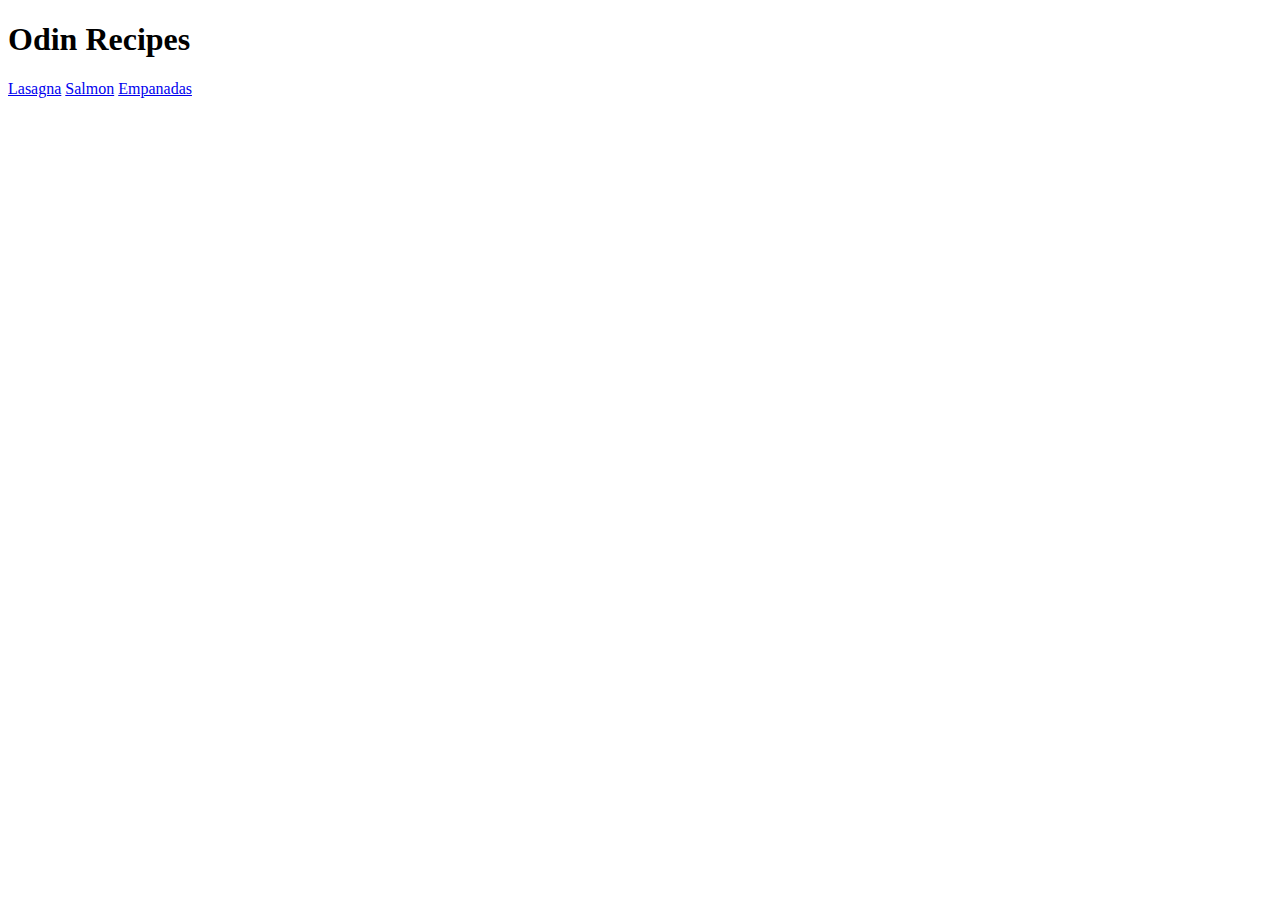
==== index.html @ facb5294 "Add two new recipes to homepage" ====
<!DOCTYPE html>
    <html lang="en">
        <head>
            <meta charset="UTF-8">
            <title>Odin Recipes</title>
        </head> 
        <body>
            <h1>Odin Recipes</h1>
            <a href="./recipes/lasagna.html">Lasagna</a>
            <a href="./recipes/salmon.html">Salmon</a>
            <a href="./recipes/empanadas.html">Empanadas</a>
        </body>
    </html>
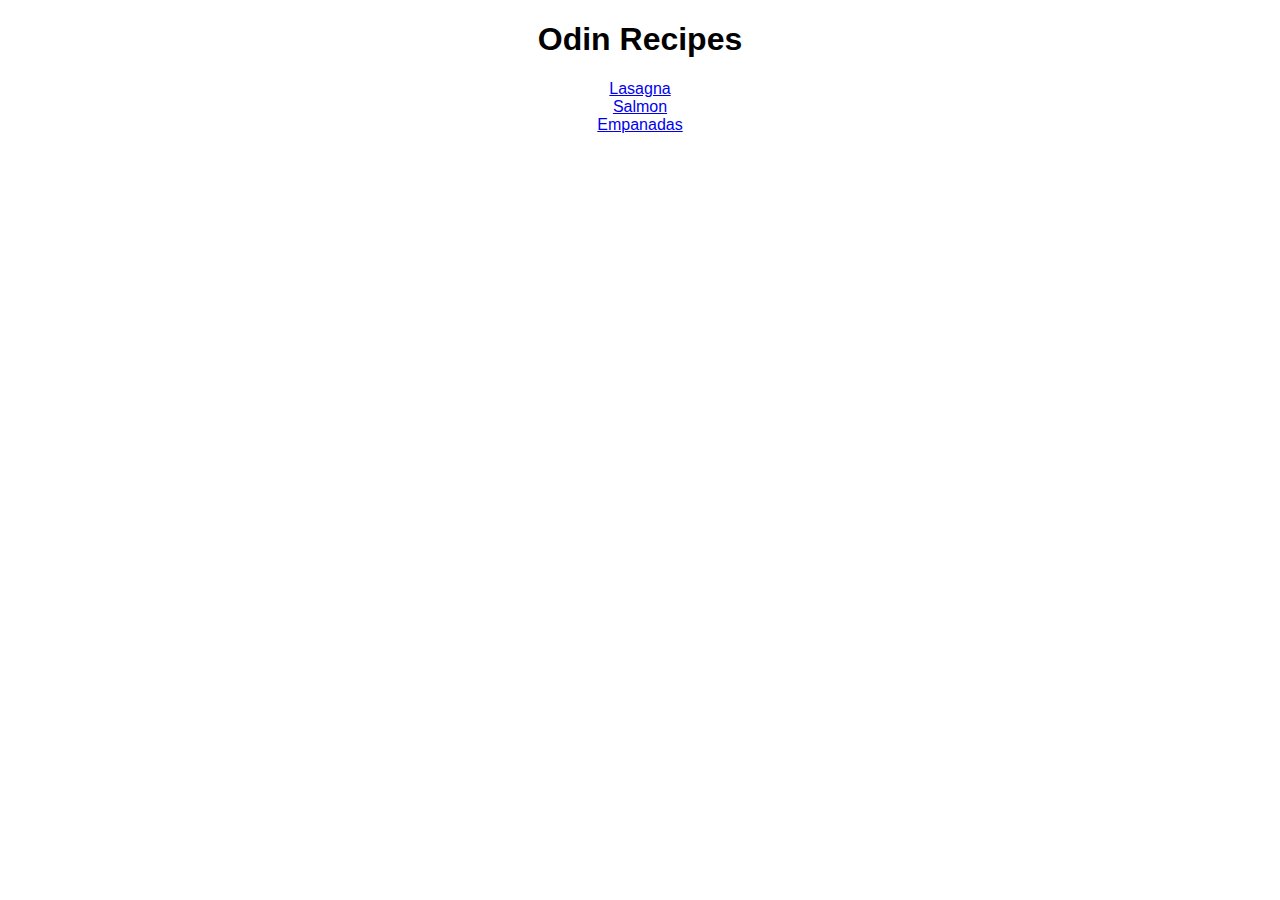
==== commit 87120cdb: "Add stylesheet directory and basic CSS to homepage" ====
--- a/index.html
+++ b/index.html
@@ -3,11 +3,18 @@
         <head>
             <meta charset="UTF-8">
             <title>Odin Recipes</title>
+            <link rel="stylesheet" href="stylesheets/style.css">
         </head> 
         <body>
             <h1>Odin Recipes</h1>
-            <a href="./recipes/lasagna.html">Lasagna</a>
-            <a href="./recipes/salmon.html">Salmon</a>
-            <a href="./recipes/empanadas.html">Empanadas</a>
+            <div>
+                <a href="./recipes/lasagna.html">Lasagna</a>
+            </div>
+            <div>
+                <a href="./recipes/salmon.html">Salmon</a>
+            </div>   
+            <div>
+                <a href="./recipes/empanadas.html">Empanadas</a>
+            </div>       
         </body>
     </html>--- a/stylesheets/style.css
+++ b/stylesheets/style.css
@@ -0,0 +1,5 @@
+h1,
+div {
+  text-align: center;
+  font-family: "Verdana", "Geneva", "Tahoma", sans-serif;
+}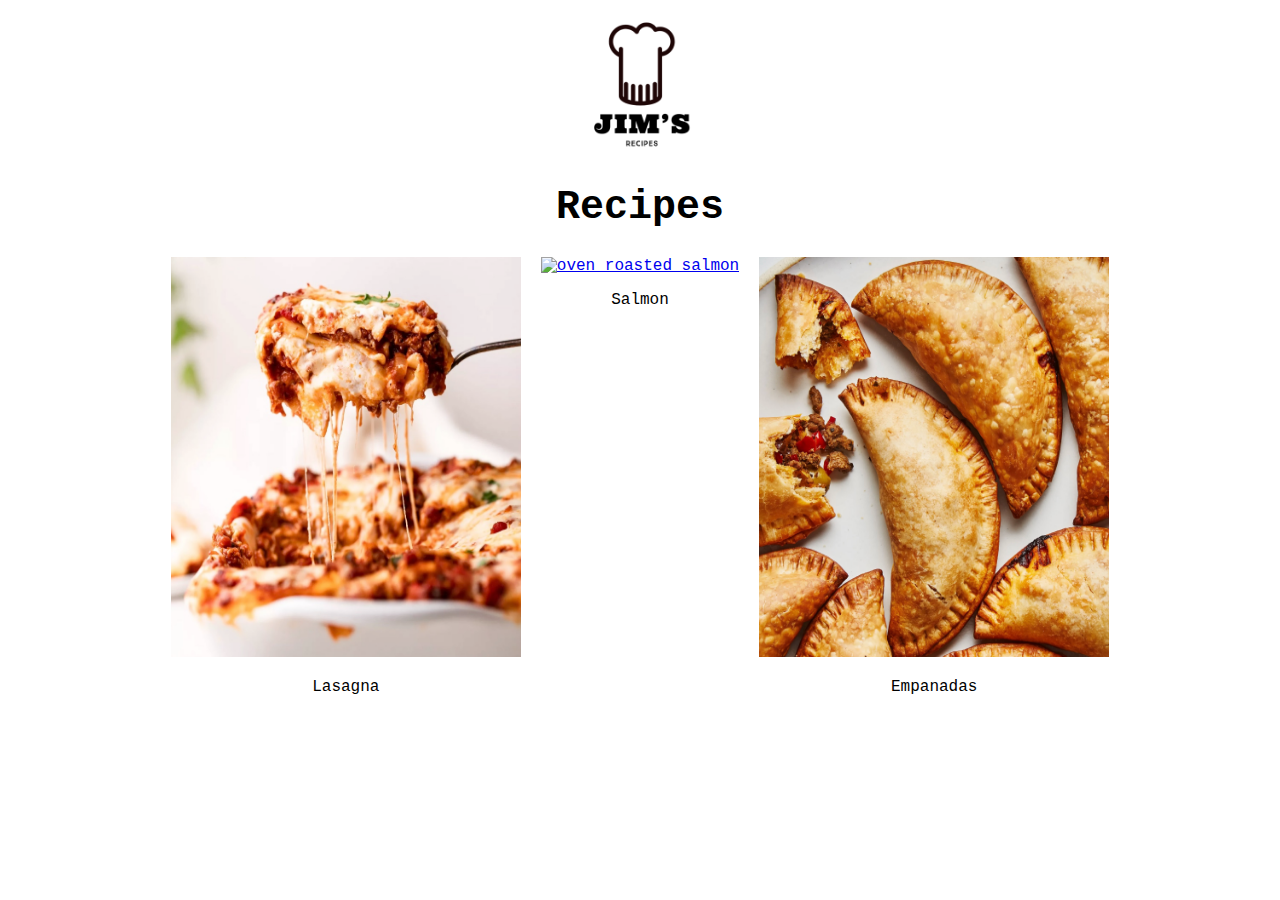
==== commit c4d37b35: "Add advanced CSS to homepage" ====
--- a/index.html
+++ b/index.html
@@ -2,19 +2,29 @@
     <html lang="en">
         <head>
             <meta charset="UTF-8">
-            <title>Odin Recipes</title>
-            <link rel="stylesheet" href="stylesheets/style.css">
+            <title>Mmm... Recipes</title>
+            <link rel="stylesheet" href="style.css">
         </head> 
+
         <body>
-            <h1>Odin Recipes</h1>
             <div>
-                <a href="./recipes/lasagna.html">Lasagna</a>
+               <a href="./index.html"> <img id="logo" src="./img/logo.png" alt="jim's recipes logo"></a>
             </div>
-            <div>
-                <a href="./recipes/salmon.html">Salmon</a>
-            </div>   
-            <div>
-                <a href="./recipes/empanadas.html">Empanadas</a>
-            </div>       
+            <h1 class="heading">Recipes</h1>
+            <div class="content">
+                <div class="item">
+                    <a href="./recipes/lasagna.html"><img src="./img/lasagna.jpg" alt="close up shot of delicious looking lasagna being picked up by a fork"></a>
+                    <p>Lasagna</p>
+                </div>
+                <div class="item">
+                    <a href="./recipes/salmon.html"><img src="./img/salmon.jpeg" alt="oven roasted salmon"></a>
+                    <p>Salmon</p>
+                </div>   
+                <div class="item">
+                    <a href="./recipes/empanadas.html"><img src="./img/empanadas.jpg" alt="picture of empanadas"> </a>
+                    <p>Empanadas</p>
+                </div>   
+            </div>    
         </body>
+
     </html>--- a/style.css
+++ b/style.css
@@ -0,0 +1,39 @@
+html {
+  font-family: "Courier New", "Geneva", "Tahoma", sans-serif;
+}
+
+#logo {
+  width: 150px;
+  height: 150px;
+  margin-left: auto;
+  margin-right: auto;
+  display: block;
+}
+
+.heading {
+  text-align: center;
+  font-size: 40px;
+}
+
+div img {
+  width: 350px;
+  height: 400px;
+}
+
+.item {
+  display: flex;
+  flex-direction: column;
+  align-items: center;
+}
+
+.item img:hover {
+  transform: scale(1.05);
+  transition:ease-in-out;
+}
+
+.content {
+  display: flex;
+  flex-direction: row;
+  justify-content: center;
+  gap: 20px;
+}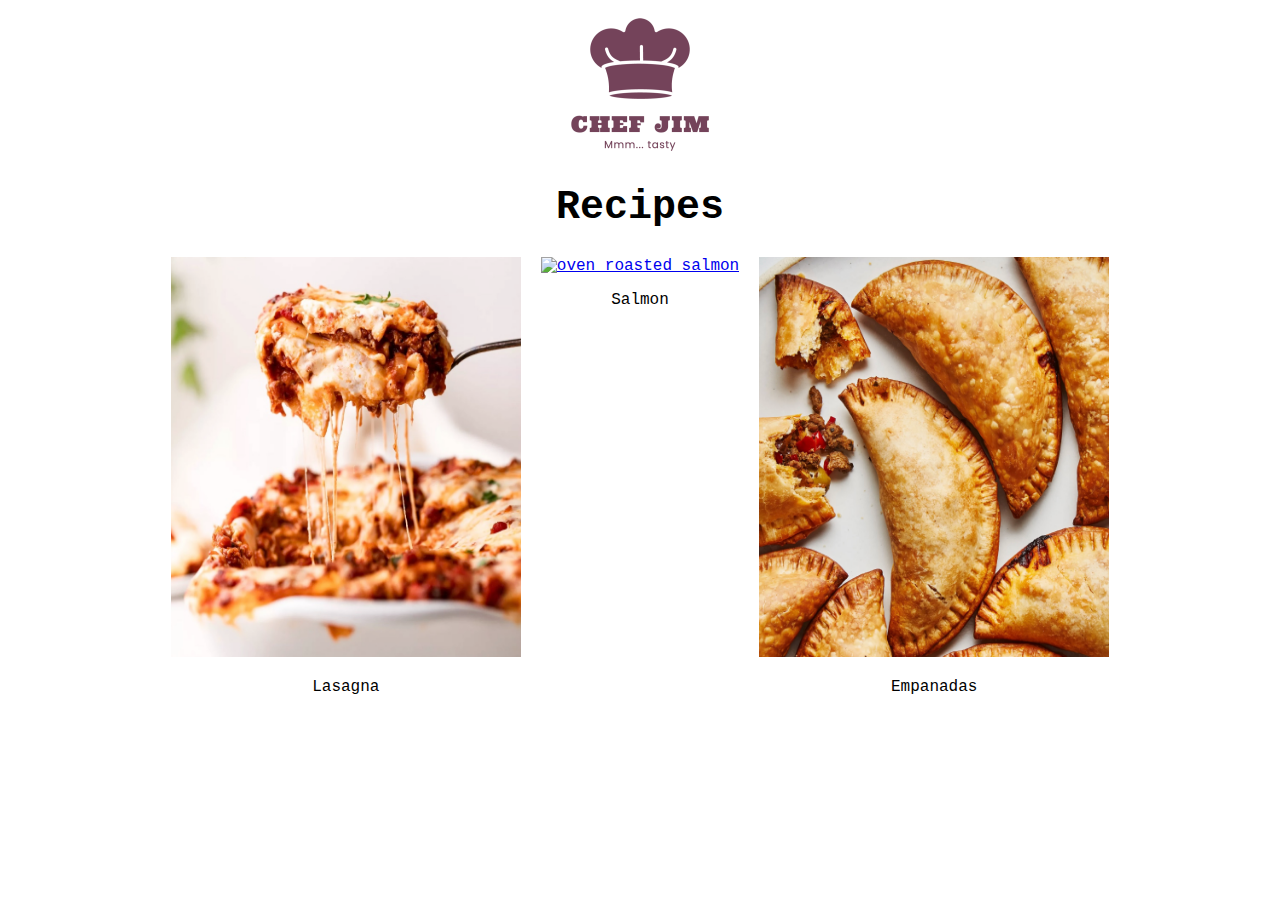
==== commit 2161c8e5: "Continue to add advanced CSS to recipe pages" ====
--- a/index.html
+++ b/index.html
@@ -2,13 +2,13 @@
     <html lang="en">
         <head>
             <meta charset="UTF-8">
-            <title>Mmm... Recipes</title>
+            <title>Chef Jim's Tasty Recipes</title>
             <link rel="stylesheet" href="style.css">
         </head> 
 
         <body>
             <div>
-               <a href="./index.html"> <img id="logo" src="./img/logo.png" alt="jim's recipes logo"></a>
+               <a href="./index.html"> <img id="logo" src="./img/logo2.png" alt="jim's recipes logo"></a>
             </div>
             <h1 class="heading">Recipes</h1>
             <div class="content">
--- a/style.css
+++ b/style.css
@@ -1,3 +1,7 @@
+/* 
+color codes: #73455A, #F2EBD5, #372006
+*/
+
 html {
   font-family: "Courier New", "Geneva", "Tahoma", sans-serif;
 }
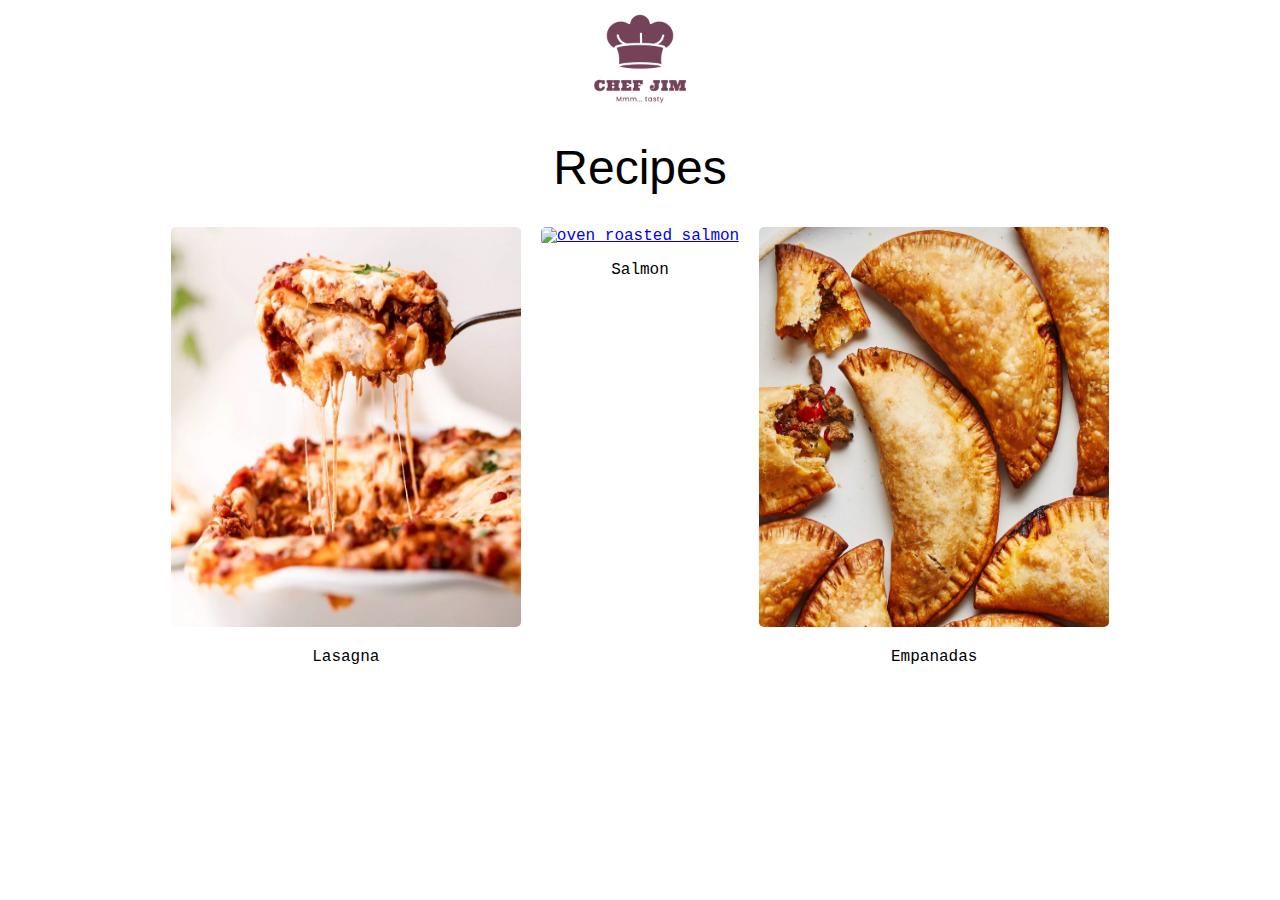
==== commit 09b1c774: "Update the salmon image on homepage" ====
--- a/index.html
+++ b/index.html
@@ -2,7 +2,7 @@
     <html lang="en">
         <head>
             <meta charset="UTF-8">
-            <title>Chef Jim's Tasty Recipes</title>
+            <title>Recipes by Chef Jim</title>
             <link rel="stylesheet" href="style.css">
         </head> 
 
@@ -17,7 +17,7 @@
                     <p>Lasagna</p>
                 </div>
                 <div class="item">
-                    <a href="./recipes/salmon.html"><img src="./img/salmon.jpeg" alt="oven roasted salmon"></a>
+                    <a href="./recipes/salmon.html"><img src="./img/salmon.png" alt="oven roasted salmon"></a>
                     <p>Salmon</p>
                 </div>   
                 <div class="item">
--- a/style.css
+++ b/style.css
@@ -7,21 +7,29 @@
 }
 
 #logo {
-  width: 150px;
-  height: 150px;
+  width: 100px;
+  height: 100px;
   margin-left: auto;
   margin-right: auto;
   display: block;
 }
 
 .heading {
+  font-family: cursive, sans-serif;
+  font-size: 48px;
+  font-weight: 100;
+}
+
+.heading,
+.recipe-title,
+.back-to-menu-link {
   text-align: center;
-  font-size: 40px;
 }
 
 div img {
   width: 350px;
   height: 400px;
+  border-radius: 5px;
 }
 
 .item {
@@ -33,6 +41,7 @@
 .item img:hover {
   transform: scale(1.05);
   transition:ease-in-out;
+  border-radius: 10px;
 }
 
 .content {
@@ -40,4 +49,19 @@
   flex-direction: row;
   justify-content: center;
   gap: 20px;
+}
+
+.left,
+.right {
+  gap: 20px;
+
+}
+.left,
+.right {
+  display: flex;
+  flex-direction: column;
+}
+
+.ingredients-container {
+  background-color: #F2EBD5;
 }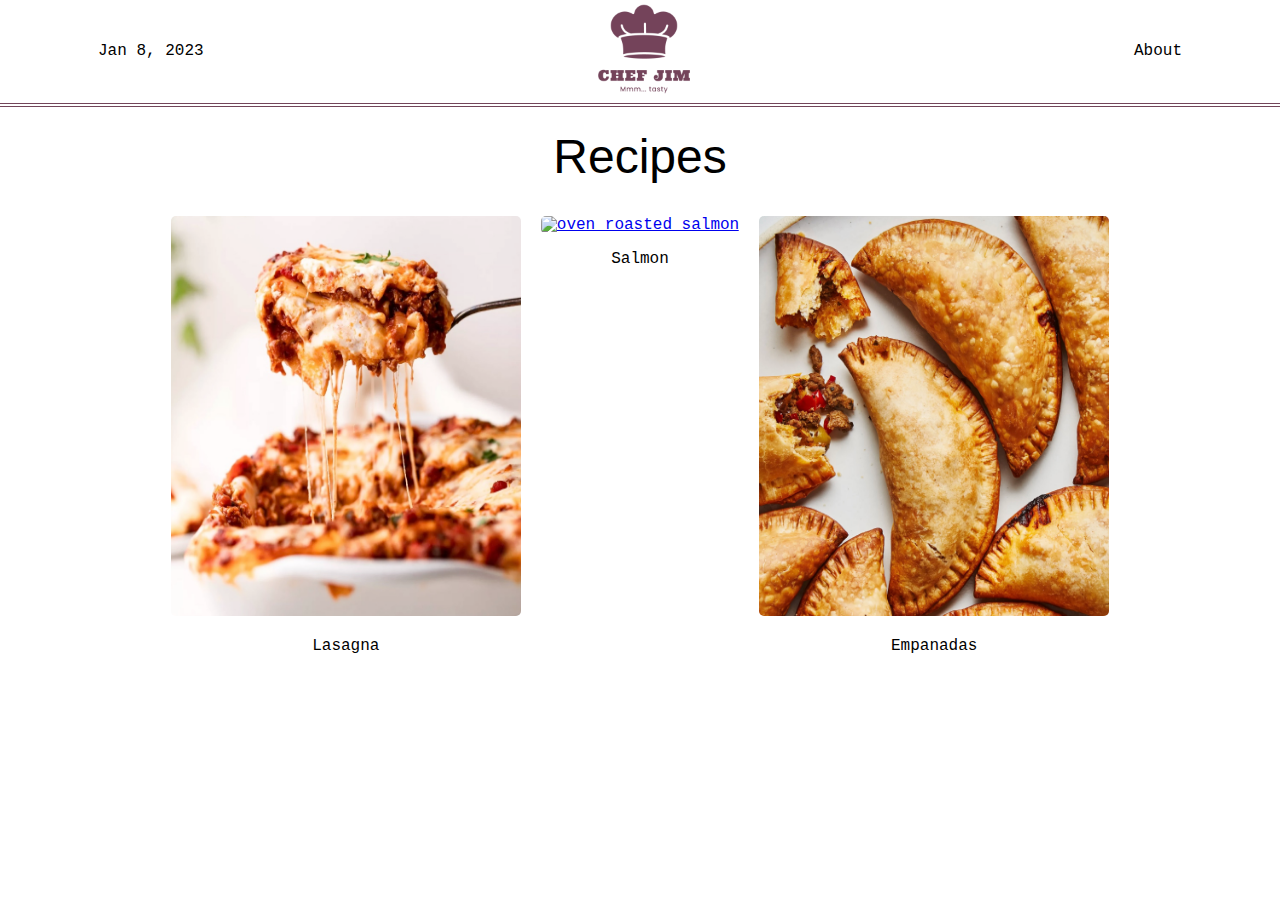
==== commit b689a0d1: "Add a header bar to the homepage" ====
--- a/index.html
+++ b/index.html
@@ -7,8 +7,10 @@
         </head> 
 
         <body>
-            <div>
+            <div class="header">
+               <span class="date">Jan 8, 2023</span>
                <a href="./index.html"> <img id="logo" src="./img/logo2.png" alt="jim's recipes logo"></a>
+               <span class="about">About</span>
             </div>
             <h1 class="heading">Recipes</h1>
             <div class="content">
@@ -21,7 +23,7 @@
                     <p>Salmon</p>
                 </div>   
                 <div class="item">
-                    <a href="./recipes/empanadas.html"><img src="./img/empanadas.jpg" alt="picture of empanadas"> </a>
+                    <a href="./recipes/empanadas.html"><img src="./img/empanadas.jpg" alt="picture of empanadas"></a>
                     <p>Empanadas</p>
                 </div>   
             </div>    
--- a/style.css
+++ b/style.css
@@ -2,16 +2,31 @@
 color codes: #73455A, #F2EBD5, #372006
 */
 
-html {
+* {
   font-family: "Courier New", "Geneva", "Tahoma", sans-serif;
+}
+
+.header {
+  display: flex;
+  border-bottom: 4px double #73455A;
+  justify-content: space-between;
+  align-items: center;
+  margin: -10px;
+}
+
+.date {
+  margin-left: 100px;
+}
+
+.about {
+  margin-right: 100px;
+  margin-left: 50px;
 }
 
 #logo {
   width: 100px;
-  height: 100px;
-  margin-left: auto;
-  margin-right: auto;
-  display: block;
+  height: auto;
+  margin: auto;
 }
 
 .heading {
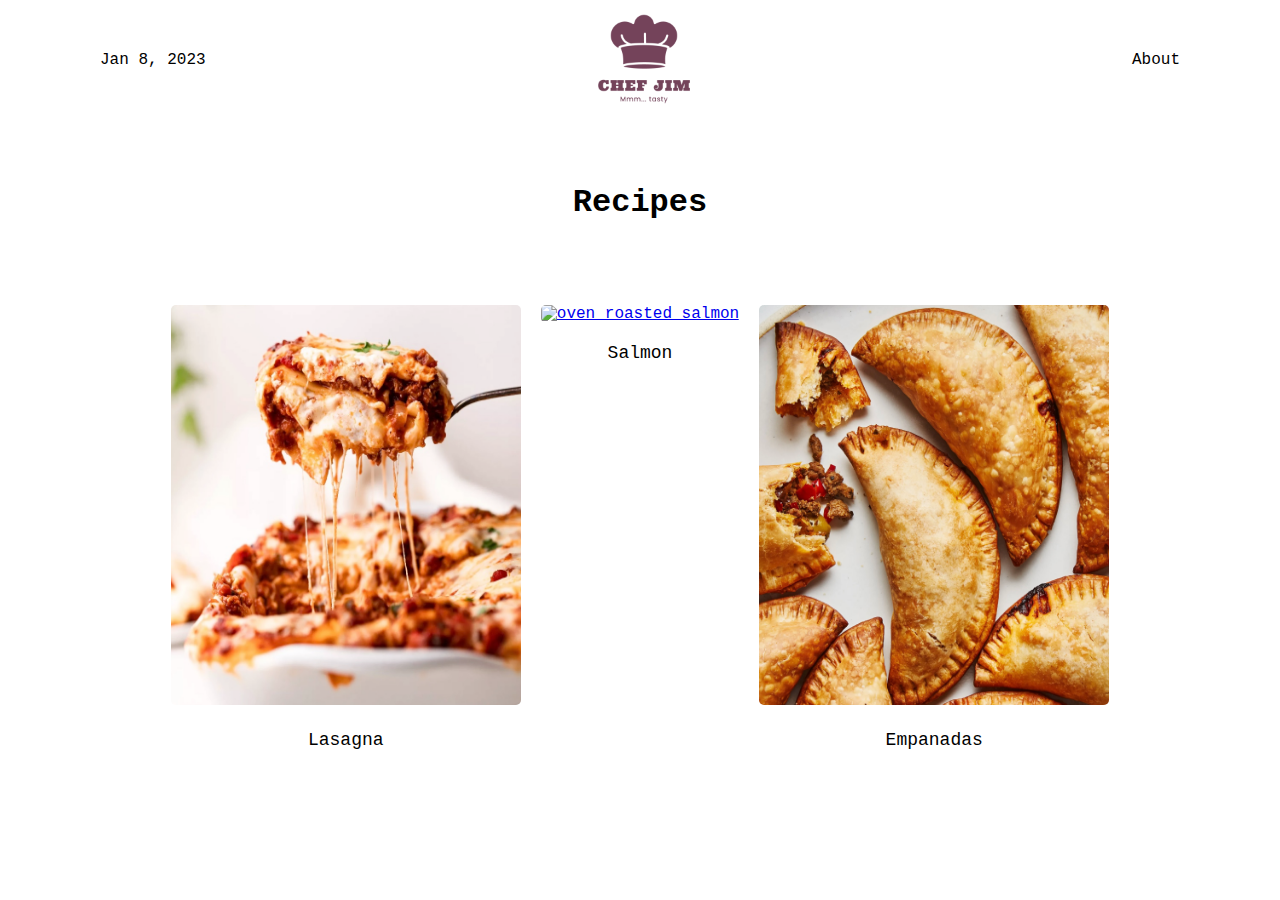
==== commit 3ff4aac2: "Apply further CSS to home and recipe pages" ====
--- a/index.html
+++ b/index.html
@@ -2,17 +2,23 @@
     <html lang="en">
         <head>
             <meta charset="UTF-8">
+            <meta http-equiv="X-UA-Compatible" content="IE=edge">
+            <meta name="viewport" content="width=device-width, initial-scale=1.0">
             <title>Recipes by Chef Jim</title>
+            
             <link rel="stylesheet" href="style.css">
         </head> 
 
         <body>
+            
             <div class="header">
                <span class="date">Jan 8, 2023</span>
                <a href="./index.html"> <img id="logo" src="./img/logo2.png" alt="jim's recipes logo"></a>
                <span class="about">About</span>
             </div>
-            <h1 class="heading">Recipes</h1>
+
+            <h1 class="page-title">Recipes</h1>
+            
             <div class="content">
                 <div class="item">
                     <a href="./recipes/lasagna.html"><img src="./img/lasagna.jpg" alt="close up shot of delicious looking lasagna being picked up by a fork"></a>
--- a/style.css
+++ b/style.css
@@ -4,14 +4,17 @@
 
 * {
   font-family: "Courier New", "Geneva", "Tahoma", sans-serif;
+  margin-block-start: 0px;
+  margin-block-end: 0px;
+  margin-inline-start: 0px;
+  margin-inline-end: 0px;
 }
 
 .header {
   display: flex;
-  border-bottom: 4px double #73455A;
+  height: 120px;
   justify-content: space-between;
   align-items: center;
-  margin: -10px;
 }
 
 .date {
@@ -33,12 +36,23 @@
   font-family: cursive, sans-serif;
   font-size: 48px;
   font-weight: 100;
+  margin: 0.67em;
 }
 
 .heading,
-.recipe-title,
+.page-title,
+.page-title
 .back-to-menu-link {
   text-align: center;
+}
+
+.back-to-menu-link{
+  display: block;
+  margin-bottom: 2em;
+}
+
+.page-title {
+  padding: 2em;
 }
 
 div img {
@@ -51,6 +65,11 @@
   display: flex;
   flex-direction: column;
   align-items: center;
+  gap: 20px
+}
+
+.item > p {
+  font-size: large;
 }
 
 .item img:hover {
@@ -63,20 +82,33 @@
   display: flex;
   flex-direction: row;
   justify-content: center;
+  margin: 20px;
   gap: 20px;
 }
 
 .left,
 .right {
-  gap: 20px;
-
-}
-.left,
-.right {
   display: flex;
   flex-direction: column;
+  gap: 20px;
+  flex: auto;
+}
+
+.about-section,
+.instructions-container,
+.ingredients-container {
+  padding: 5%;
+  border: 2px solid black;
 }
 
 .ingredients-container {
   background-color: #F2EBD5;
+}
+
+div h2{
+ margin-bottom: 10px;
+}
+
+div h3 {
+  margin: 5px 0px 5px;
 }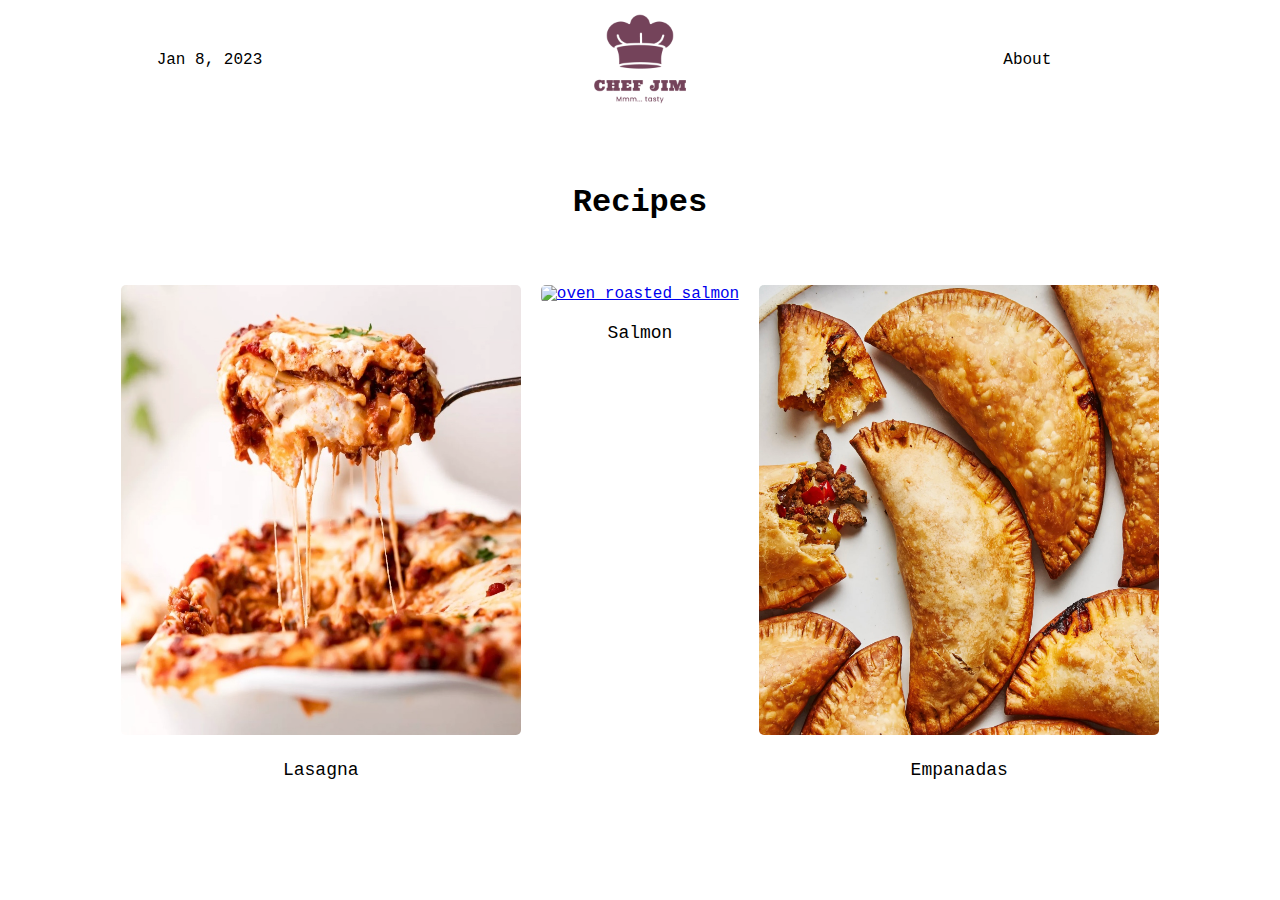
==== commit cc34a0b9: "Optimize each page layout to be more mobile friendly" ====
--- a/index.html
+++ b/index.html
@@ -20,6 +20,7 @@
             <h1 class="page-title">Recipes</h1>
             
             <div class="content">
+                
                 <div class="item">
                     <a href="./recipes/lasagna.html"><img src="./img/lasagna.jpg" alt="close up shot of delicious looking lasagna being picked up by a fork"></a>
                     <p>Lasagna</p>
--- a/style.css
+++ b/style.css
@@ -2,53 +2,48 @@
 color codes: #73455A, #F2EBD5, #372006
 */
 
+/* body {
+  max-width: 90vw;
+  margin: auto;
+} */
+
 * {
-  font-family: "Courier New", "Geneva", "Tahoma", sans-serif;
+  font-family: "Courier New", "Geneva", "Tahoma", monospace;
   margin-block-start: 0px;
   margin-block-end: 0px;
   margin-inline-start: 0px;
   margin-inline-end: 0px;
+  box-sizing: border-box;
 }
 
 .header {
   display: flex;
+  flex: 1;
   height: 120px;
-  justify-content: space-between;
+  justify-content: space-around;
   align-items: center;
 }
 
+#logo,
+.about,
 .date {
-  margin-left: 100px;
+  width: 120px;
+  height: auto;
 }
 
-.about {
-  margin-right: 100px;
-  margin-left: 50px;
+.header #logo {
+  width: 100px;
+  height: auto;
 }
 
-#logo {
-  width: 100px;
-  height: auto;
-  margin: auto;
-}
-
-.heading {
-  font-family: cursive, sans-serif;
-  font-size: 48px;
-  font-weight: 100;
-  margin: 0.67em;
-}
-
-.heading,
 .page-title,
-.page-title
 .back-to-menu-link {
   text-align: center;
 }
 
 .back-to-menu-link{
-  display: block;
-  margin-bottom: 2em;
+  padding: 1rem;
+  text-align: center;
 }
 
 .page-title {
@@ -56,9 +51,10 @@
 }
 
 div img {
-  width: 350px;
-  height: 400px;
+  width: 400px;
+  height: 450px;
   border-radius: 5px;
+  justify-content: center;
 }
 
 .item {
@@ -80,18 +76,28 @@
 
 .content {
   display: flex;
-  flex-direction: row;
+  flex: 1;
+  flex-flow: row wrap;
   justify-content: center;
-  margin: 20px;
   gap: 20px;
+}
+
+.left {
+  max-width: 400px;
+}
+
+.right {
+  flex: 0 0 50vw;
+  min-width: 400px;
 }
 
 .left,
 .right {
   display: flex;
   flex-direction: column;
+  justify-content: stretch;
+  margin: 20px;
   gap: 20px;
-  flex: auto;
 }
 
 .about-section,
